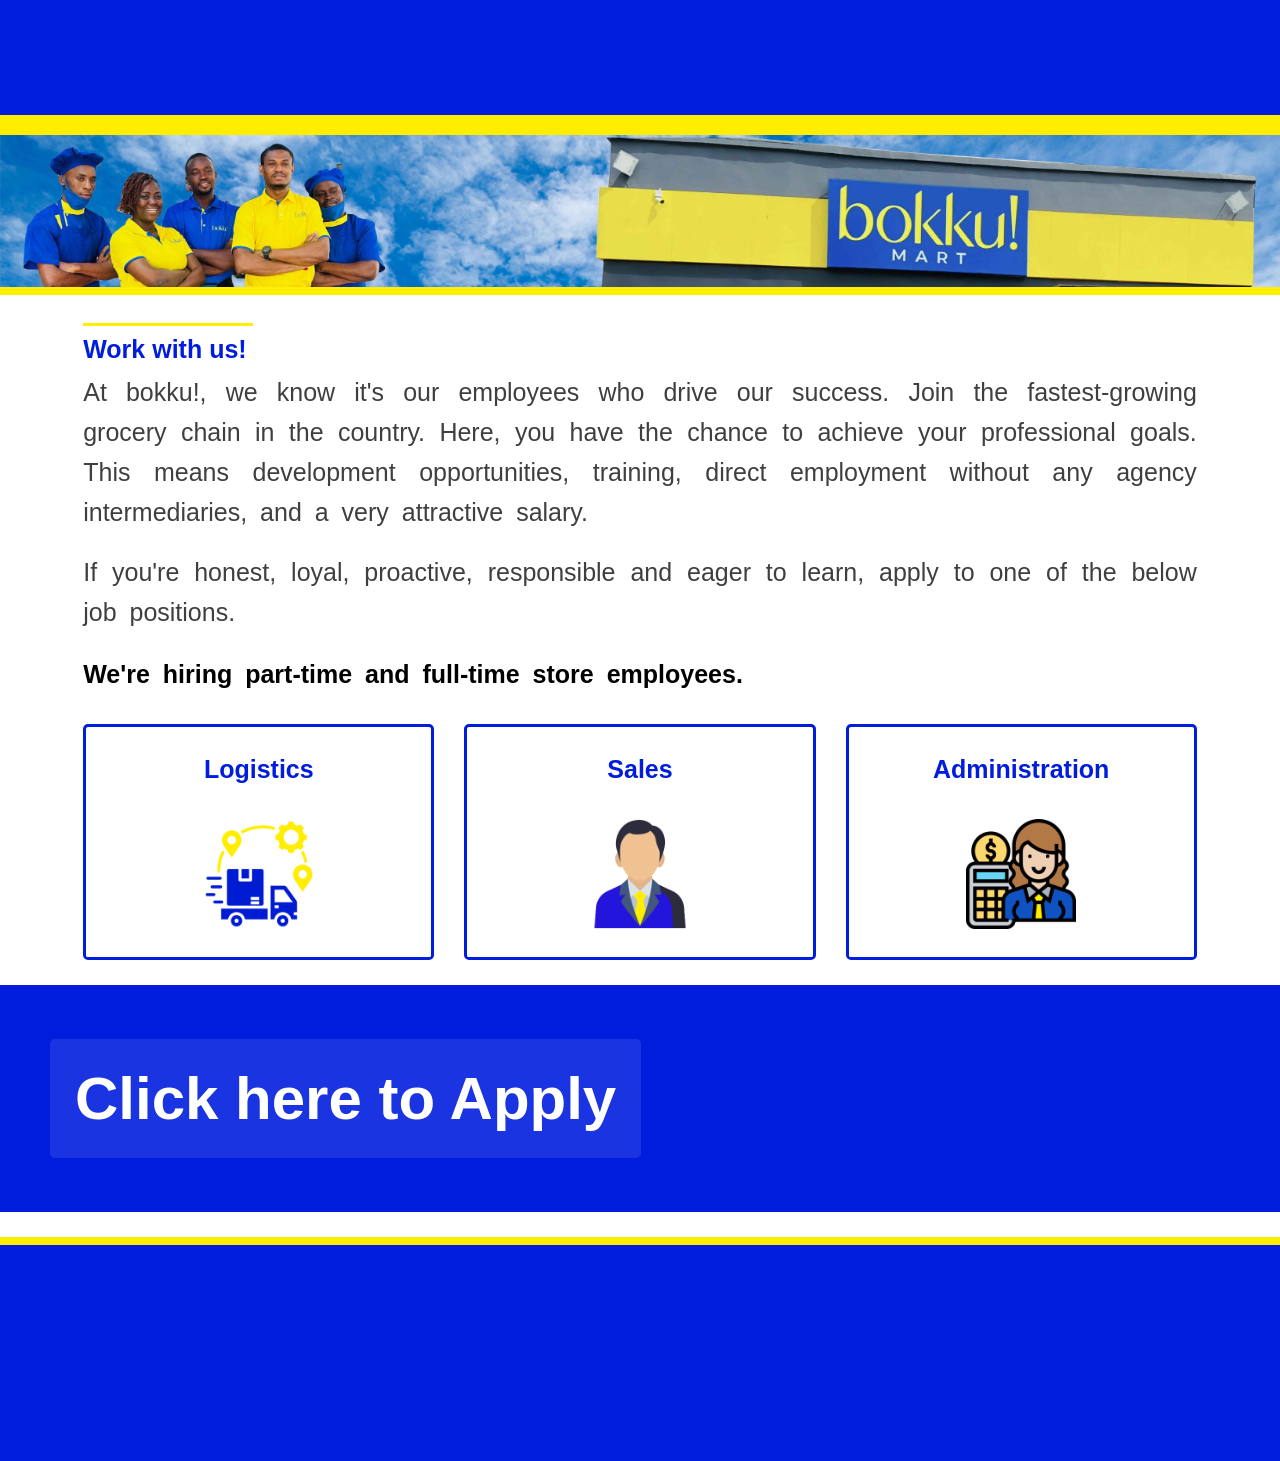
==== html/pages/work-with-us.html @ aa85f62e "fixing errors on work-with-us" ====
<!DOCTYPE html>
<html lang="en">
<head>
    <meta charset="UTF-8">
    <meta name="viewport" content="width=device-width, initial-scale=1.0">

    <title>Work With Us | Bokku Mart</title>

    <!-- Base CSS -->
    <link rel="stylesheet" href="../../css/base/reset.css">
    <link rel="stylesheet" href="../../css/base/variables.css">
    <link rel="stylesheet" href="../../css/base/typography.css">

    <!-- Shared Components CSS -->
    <link rel="stylesheet" href="../../css/components/header.css">
    <link rel="stylesheet" href="../../css/components/footer.css">
    <link rel="stylesheet" href="../../css/components/buttons.css">

    <!-- Page CSS -->
    <link rel="stylesheet" href="../../css/pages/work-with-us.css">
</head>

<body>

    <!-- HEADER -->
    <header id="main-header">
        <!-- 
            Add the same header and navigation HTML
            you used on the homepage.
        -->
    </header>


    <main>
        <section class="work-with-us-page">

            <!-- WORK WITH US BANNER -->
            <section class="work-banner">
                <img src="../../assets/images/work-with-us.jpg" alt="Bokku Mart team and store">
            </section>


            <!-- INTRODUCTION -->
            <section class="work-intro">

                <h1>Work with us!</h1>

                <p>
                    At bokku!, we know it's our employees who drive our success.
                    Join the fastest-growing grocery chain in the country.
                    Here, you have the chance to achieve your professional goals.
                    This means development opportunities, training, direct
                    employment without any agency intermediaries, and a very
                    attractive salary.
                </p>

                <p>
                    If you're honest, loyal, proactive, responsible and eager
                    to learn, apply to one of the below job positions.
                </p>

                <p class="hiring-notice">
                    We're hiring part-time and full-time store employees.
                </p>

            </section>


            
            <!-- JOB CATEGORY CARDS -->
            <section class="job-categories">

                <!-- LOGISTICS -->
                <div class="job-category">

                    <button class="job-category-heading"
                            data-dialog="logistics-dialog">

                        <span>Logistics</span>

                        <img src="../../assets/images/logistics.png"
                            alt="Logistics">

                    </button>

                </div>


                <!-- SALES -->
                <div class="job-category">

                    <button class="job-category-heading"
                            data-dialog="sales-dialog">

                        <span>Sales</span>

                        <img src="../../assets/images/sales.png"
                            alt="Sales">

                    </button>

                </div>


                <!-- ADMINISTRATION -->
                <div class="job-category">

                    <button class="job-category-heading"
                            data-dialog="administration-dialog">

                        <span>Administration</span>

                        <img src="../../assets/images/administration.png"
                            alt="Administration">

                    </button>

                </div>

            </section>


            <!-- LOGISTICS POP-UP -->
            <dialog class="job-dialog" id="logistics-dialog">

                <button class="close-dialog" aria-label="Close">&times;</button>

                <h2>Logistics Jobs</h2>

                <article class="job-position">
                    <h3>Picker</h3>

                    <p>
                        Pick items from inventory for customer orders,
                        ensuring accuracy and timely fulfillment.
                    </p>
                </article>

                <article class="job-position">
                    <h3>Checker</h3>

                    <p>
                        Inspect and verify outgoing shipments to ensure accurate 
                        order fulfillment and proper packaging.
                    </p>
                </article>

                <article class="job-position">
                    <h3>Internal Transport</h3>

                    <p>
                        Handle the internal movement of goods within the facility, 
                        ensuring timely and safe delivery to designated areas.
                    </p>
                </article>

                <article class="job-position">
                    <h3>Driver</h3>

                    <p>
                        Deliver goods to our stores, safe and efficiently.
                    </p>
                </article>

                <article class="job-position">
                    <h3>Order Processor</h3>

                    <p>
                        Handle the processing of store orders, ensuring 
                        efficient and accurate data entry.
                    </p>
                </article>

                <article class="job-position">
                    <h3>Logistic Manager</h3>

                    <p>
                        Plan, coordinate, and oversee logistics operations, including 
                        inventory management, transportation, and supply chain 
                        processes. Ensure the efficient flow of goods, optimize 
                        resources, and maintain compliance with safety and 
                        regulatory standards.
                    </p>
                </article>

                <button type="button" class="dialog-close-button">Close</button>

            </dialog>


            <!-- SALES POP-UP -->
            <dialog class="job-dialog" id="sales-dialog">

                <button class="close-dialog" aria-label="Close">&times;</button>

                <h2>Sales Job Positions</h2>

                <article class="job-position">
                    <h3>Job Position Title</h3>
                    <p>Job description goes here.</p>
                </article>

                <button type="button" class="dialog-close-button">Close</button>

            </dialog>


            <!-- ADMINISTRATION POP-UP -->
            <dialog class="job-dialog" id="administration-dialog">

                <button class="close-dialog" aria-label="Close">&times;</button>

                <h2>Administration Job Positions</h2>

                <article class="job-position">
                    <h3>Job Position Title</h3>
                    <p>Job description goes here.</p>
                </article>

                <button type="button" class="dialog-close-button">Close</button>

            </dialog>



            <!-- APPLY SECTION -->
            <section class="work-apply">

                <a href="#application" class="apply-button">
                    Click here to Apply
                </a>

            </section>

            <hr>

        </section>

    </main>

    <!-- FOOTER -->
    <footer id="main-footer">
        <!--
            Add the same footer HTML
            you used on the homepage.
        -->
    </footer>


    <!-- JAVASCRIPT -->
    <script type="module" src="../../js/shared/navigation.js"></script>
    <script type="module" src="../../js/pages/work-with-us.js"></script>

</body>
</html>
---- css/base/variables.css ----
/* =========================================================
   COLOURS & SHARED VALUES
   Change a colour here and it updates everywhere.
   ========================================================= */
   :root {
     /* Primary Colours */
     --primary-color: #ffffff;
     --secondary-color: #ffee01;
     --accent-color: #0078ff;
 
     /* Background Colours */
     --bg-page: #ffffff;
     --bg-header: #001DDD;
     --bg-footer: #001DDD;

     /* Button Colours */
     --btn-primary: #0078ff;
     --btn-secondary: #125fb8;
     --btn-bg: #ffffff1a;
 
     /* Text Colours */
     --text-primary: #242424;
     --text-secondary: #001DDD;
     --text-accent: #3f3f3f;
     --text-blue: #4055DE;
     --text-black: #1a202c;
 
     /* Casual Colours */
     --black: #000;
     --bg: #f7fafc;
     --border: #d6e4f6;
     
   }
---- css/base/typography.css ----
/* General Styles */
body {
    font-family: Arial, Helvetica, sans-serif;
    background: var(--bg-page);
}

/* HEADINGS */
h1 {
    font-size: 40px;
    font-weight: 700;
    line-height: 1.2;
}

h2 {
    font-size: 32px;
    font-weight: 600;
    line-height: 1.2;
}

h3 {
    font-size: 24px;
    font-weight: 600;
}

/* PARAGRAPHS */
p {
    font-size: 16px;
    font-weight: 400;
}

/* LINKS */
a {
    text-decoration: none;
}
---- css/components/header.css ----
/* HEADER */
#main-header {
    width: 100%;
    height: 15vh;
    position: fixed;
    z-index: 1000;
    background-color: var(--bg-header);
    border-bottom: 20px solid var(--secondary-color);
}

/* NAVBAR */
.navbar {
    display: flex;
    align-items: center;
    justify-content: space-between;
    padding: 15px 5%;
}

/* LOGO */
.logo img {
    width: 200px;
    height: 48px;
    display: block;
    margin-left: -30px;
    margin-top: 5px;
}

/* NAVIGATION LINKS */
.nav-links {
    display: flex;
    align-items: right;
    gap: 55px;
    list-style: none;
}

/* NAVIGATION TEXT */
.nav-links a {
    color: var(--text-secondary);
    text-decoration: none;
    font-size: 20px;
    font-weight: 700;
    transition: color 0.3s ease;
}

/* HOVER EFFECT */
.nav-links a:hover {
    color: var(--secondary-color);
}

.nav-links a.active {
    border-bottom: 2px solid var(--primary-color);
    padding-bottom: 8px;
}

/* LANGUAGE ICON */
.language-icon i {
    color: var(--secondary-color);
    font-size: 30px;
    text-decoration: none;
    margin-right: -10px;
}
---- css/components/footer.css ----
/* FOOTER */
#main-footer {
    width: 100%;
    height: 24vh;
    display: flex;
    flex-direction: column;
    align-items: center;
    text-align: center;
    padding: 20px 0;
    gap: 10px;
    background: var(--bg-footer);
    color: var(--primary-color);
}

#main-footer h2 {
    font-size: 25px;
    font-weight: 500;
    color: var(--secondary-color);
}

.social-links a i {
    color: var(--primary-color);
    font-size: 22px;
    padding: 10px 10px;
}

#main-footer p {
    margin-top: 10px;
    font-size: 18px;
}
---- css/pages/work-with-us.css ----
/* ========================================
    MAIN SECTION
======================================== */

main{
    width: 100%;
    min-height: 100vh;
    padding-top: 15vh;
}

/* =====================================
   WORK WITH US PAGE
===================================== */

.work-with-us-page {
    width: 100%;
    background: var(--primary-color);
    color: var(--text-primary);
}


/* =====================================
   BANNER
===================================== */

.work-banner {
    width: 100%;
    height: auto;
    overflow: hidden;
    border-bottom: 8px solid var(--secondary-color);
}

.work-banner img {
    display: block;
    width: 100%;
    height: auto;
    object-fit: contain;
}


/* =====================================
   INTRODUCTION
===================================== */

.work-intro {
    width: 87%;
    margin: 28px auto 30px;
}

.work-intro h1 {
    display: inline-block;
    min-width: 170px;
    color: var(--text-secondary);
    font-size: 25px;
    font-weight: 700;
    border-top: 3px solid var(--secondary-color);
    padding-top: 8px;
    margin-bottom: 8px;
}

.work-intro p {
    font-size: 25px;
    color: var(--text-accent);
    word-spacing: 6px;
    line-height: 1.6;
    text-align: justify;
    margin-bottom: 20px;
}

.work-intro .hiring-notice {
    color: var(--black);
    font-weight: 700;
    margin-top: 22px;
    margin-bottom: 28px;
}

/* =====================================
   JOB CATEGORY 
===================================== */

.job-categories {
    width: 87%;
    margin: 0 auto 14px;
    display: grid;
    grid-template-columns: repeat(3, 1fr);
    gap: 30px;
    align-items: start;
}

.job-category {
    width: 100%;
    border: 3px solid var(--text-secondary);
    border-radius: 5px;
    background-color: var(--primary-color);
    overflow: hidden;
}

.job-category-heading {
    width: 100%;
    min-height: 220px;
    padding: 18px 12px;
    margin-top: 10px;

    display: flex;
    flex-direction: column;
    align-items: center;
    justify-content: flex-start;
    gap: 15px;

    border: none;
    background: var(--primary-color);

    cursor: pointer;

    color: var(--text-secondary);
    font-size: 25px;
    font-weight: 700;
    text-align: center;
}

/* Category images */

.job-category-heading img {
    width: 160px;
    height: 110px;
    object-fit: contain;
    display: block;
    margin-top: 20px;
}

/* =====================================
   JOB POPUP
===================================== */

.job-dialog {
    position: fixed;
    width: 90%;
    max-width: 650px;
    max-height: 80vh;
    padding: 22px 24px 18px;
    margin: auto;
    border: none;
    border-radius: 8px;

    background-color: var(--primary-color);
    color: var(--text-accent);

    overflow-y: auto;
}

/* Dark background behind popup */

.job-dialog::backdrop {
    background-color: rgba(0, 0, 0, 0.6);
}

/* Popup heading */

.job-dialog h2 {
    color: var(--text-black);
    font-size: 25px;
    font-weight: 700;
    margin: 0 0 26px;
}

/* Top-right X button */

.close-dialog {
    position: absolute;
    top: 12px;
    right: 16px;
    border: none;
    background: none;
    color: var(--text-black);
    font-size: 30px;
    line-height: 1;
    cursor: pointer;
}

/* =====================================
   JOB POSITION CARDS
===================================== */

.job-position {
    padding: 15px;
    margin-bottom: 12px;
    border: 2px solid var(--border);
    border-radius: 8px;
    background: var(--bg);
}

.job-position h3 {
    color: var(--text-secondary);
    font-size: 20px;
    font-weight: 700;
    margin: 0 0 10px;
}

.job-position p {
    color: var(--text-black);
    font-size: 20px;
    line-height: 1.5;
    margin: 0;
}

/* =====================================
   BOTTOM CLOSE BUTTON
===================================== */

.dialog-close-button {
    width: 100%;
    padding: 11px;

    margin-top: 17px;

    border: none;
    border-radius: 5px;

    background: #3285cf;
    color: #ffffff;

    font-size: 16px;
    font-weight: 700;

    cursor: pointer;
}

/* Hover effect */

.dialog-close-button:hover {
    background-color: #246eaf;
}

/* =====================================
   APPLY SECTION
===================================== */

.work-apply {
    width: 100%;
    height: 28vh;
    padding: 30px;
    margin-top: 25px;
    display: flex;
    align-items: center;
    justify-content: flex-start;
    background: var(--text-secondary);
    border-bottom: 25px solid var(--primary-color);
}

.apply-button {
    display: inline-block;
    padding: 25px;
    border-radius: 5px;
    margin-left: 20px;
    background: var(--btn-bg);
    color: var(--primary-color);
    font-size: 60px;
    font-weight: 700;
    text-decoration: none;
}

.apply-button:hover {
    text-decoration: underline;
}

hr {
    width: 100%;
    height: 8px;
    border: none;
    background: var(--secondary-color);
}
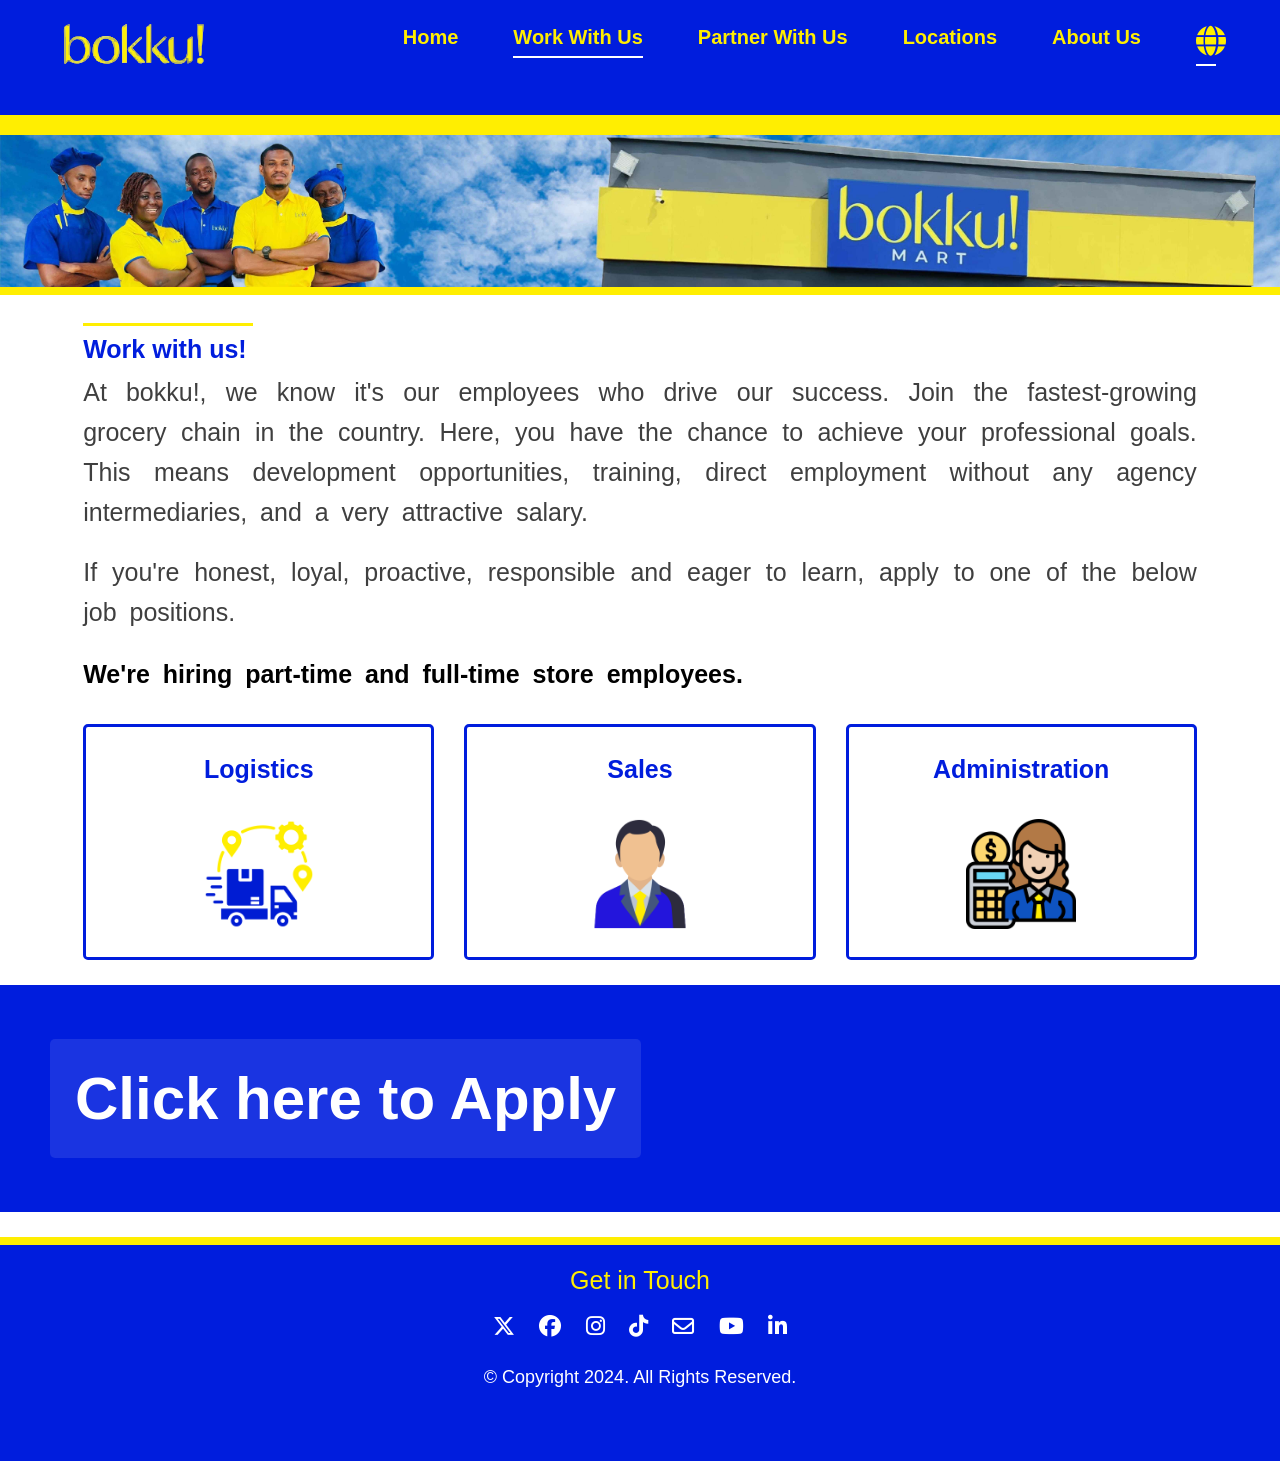
==== commit 879f053f: "feat: add Work With Us page and shared navigation Fix homepage hero slider carousel functionality Ad" ====
--- a/html/pages/work-with-us.html
+++ b/html/pages/work-with-us.html
@@ -19,6 +19,9 @@
 
     <!-- Page CSS -->
     <link rel="stylesheet" href="../../css/pages/work-with-us.css">
+
+    <!-- Font Awesome -->
+    <link rel="stylesheet" href="https://cdnjs.cloudflare.com/ajax/libs/font-awesome/6.7.2/css/all.min.css">
 </head>
 
 <body>
@@ -124,67 +127,75 @@
             <!-- LOGISTICS POP-UP -->
             <dialog class="job-dialog" id="logistics-dialog">
 
-                <button class="close-dialog" aria-label="Close">&times;</button>
-
-                <h2>Logistics Jobs</h2>
-
-                <article class="job-position">
-                    <h3>Picker</h3>
-
-                    <p>
-                        Pick items from inventory for customer orders,
-                        ensuring accuracy and timely fulfillment.
-                    </p>
-                </article>
-
-                <article class="job-position">
-                    <h3>Checker</h3>
-
-                    <p>
-                        Inspect and verify outgoing shipments to ensure accurate 
-                        order fulfillment and proper packaging.
-                    </p>
-                </article>
-
-                <article class="job-position">
-                    <h3>Internal Transport</h3>
-
-                    <p>
-                        Handle the internal movement of goods within the facility, 
-                        ensuring timely and safe delivery to designated areas.
-                    </p>
-                </article>
-
-                <article class="job-position">
-                    <h3>Driver</h3>
-
-                    <p>
-                        Deliver goods to our stores, safe and efficiently.
-                    </p>
-                </article>
-
-                <article class="job-position">
-                    <h3>Order Processor</h3>
-
-                    <p>
-                        Handle the processing of store orders, ensuring 
-                        efficient and accurate data entry.
-                    </p>
-                </article>
-
-                <article class="job-position">
-                    <h3>Logistic Manager</h3>
-
-                    <p>
-                        Plan, coordinate, and oversee logistics operations, including 
-                        inventory management, transportation, and supply chain 
-                        processes. Ensure the efficient flow of goods, optimize 
-                        resources, and maintain compliance with safety and 
-                        regulatory standards.
-                    </p>
-                </article>
-
-                <button type="button" class="dialog-close-button">Close</button>
+                <div class="job-dialog-heading">
+
+                    <button class="close-dialog" aria-label="Close">&times;</button>
+
+                    <h2>Logistics Jobs</h2>
+
+                </div>
+
+                <div class="job-dialog-body">
+
+                    <article class="job-position">
+                        <h3>Picker</h3>
+
+                        <p>
+                            Pick items from inventory for customer orders,
+                            ensuring accuracy and timely fulfillment.
+                        </p>
+                    </article>
+
+                    <article class="job-position">
+                        <h3>Checker</h3>
+
+                        <p>
+                            Inspect and verify outgoing shipments to ensure accurate 
+                            order fulfillment and proper packaging.
+                        </p>
+                    </article>
+
+                    <article class="job-position">
+                        <h3>Internal Transport</h3>
+
+                        <p>
+                            Handle the internal movement of goods within the facility, 
+                            ensuring timely and safe delivery to designated areas.
+                        </p>
+                    </article>
+
+                    <article class="job-position">
+                        <h3>Driver</h3>
+
+                        <p>
+                            Deliver goods to our stores, safe and efficiently.
+                        </p>
+                    </article>
+
+                    <article class="job-position">
+                        <h3>Order Processor</h3>
+
+                        <p>
+                            Handle the processing of store orders, ensuring 
+                            efficient and accurate data entry.
+                        </p>
+                    </article>
+
+                    <article class="job-position">
+                        <h3>Logistic Manager</h3>
+
+                        <p>
+                            Plan, coordinate, and oversee logistics operations, including 
+                            inventory management, transportation, and supply chain 
+                            processes. Ensure the efficient flow of goods, optimize 
+                            resources, and maintain compliance with safety and 
+                            regulatory standards.
+                        </p>
+                    </article>
+
+                    <button type="button" class="dialog-close-button">Close</button>
+
+                </div>
 
             </dialog>
 
@@ -192,14 +203,63 @@
             <!-- SALES POP-UP -->
             <dialog class="job-dialog" id="sales-dialog">
 
-                <button class="close-dialog" aria-label="Close">&times;</button>
-
-                <h2>Sales Job Positions</h2>
-
-                <article class="job-position">
-                    <h3>Job Position Title</h3>
-                    <p>Job description goes here.</p>
-                </article>
+                <div class="job-dialog-heading">
+
+                    <button class="close-dialog" aria-label="Close">&times;</button>
+
+                    <h2>Sales Jobs</h2>
+
+                </div>
+
+                <div class="job-dialog-body"></div>
+
+                    <article class="job-position">
+                        <h3>Baker</h3>
+                        <p>
+                            Craft and bake various goods, 
+                            maintaining high standards of quality and freshness.
+                        </p>
+                    </article>
+
+                    <article class="job-position">
+                        <h3>Sales Associate</h3>
+                        <p>
+                            Provide exceptional customer service, assist in 
+                            sales transactions, and maintain store displays.
+                        </p>
+                    </article>
+
+                    <article class="job-position">
+                        <h3>Assistant Supervisor</h3>
+                        <p>
+                            Support supervisors in managing 
+                            daily operations and ensuring smooth workflows.
+                        </p>
+                    </article>
+
+                    <article class="job-position">
+                        <h3>Supervisor</h3>
+                        <p>
+                            Supervise sales teams to meet targets 
+                            while ensuring a positive customer experience.
+                        </p>
+                    </article>
+
+                    <article class="job-position">
+                        <h3>Area Manager</h3>
+                        <p>Oversee multiple locations, ensuring sales targets 
+                            are met and operations are consistent.
+                        </p>
+                    </article>
+
+                    <article class="job-position">
+                        <h3>Sales Manager</h3>
+                        <p>Develop sales strategies, manage teams, 
+                            and drive revenue growth for the business.
+                        </p>
+                    </article>
+
+                </div>
 
                 <button type="button" class="dialog-close-button">Close</button>
 
@@ -209,14 +269,74 @@
             <!-- ADMINISTRATION POP-UP -->
             <dialog class="job-dialog" id="administration-dialog">
 
-                <button class="close-dialog" aria-label="Close">&times;</button>
-
-                <h2>Administration Job Positions</h2>
-
-                <article class="job-position">
-                    <h3>Job Position Title</h3>
-                    <p>Job description goes here.</p>
-                </article>
+                <div class="job-dialog-heading">
+
+                    <button class="close-dialog" aria-label="Close">&times;</button>
+
+                    <h2>Administratiion Jobs</h2>
+
+                </div>
+
+                <div class="job-dialog-body">
+
+                    <article class="job-position">
+                        <h3>Inventory Analyst</h3>
+                        <p>
+                            Analyze inventory levels and trends to 
+                            optimize stock management and reduce waste.
+                        </p>
+                    </article>
+
+                    <article class="job-position">
+                        <h3>Accountant</h3>
+                        <p>
+                            Handle financial records, manage budgets, 
+                            and ensure compliance with financial regulations.
+                        </p>
+                    </article>
+
+                    <article class="job-position">
+                        <h3>Site Finder</h3>
+                        <p>
+                            Identify and evaluate potential sites 
+                            for business expansion or project development.
+                        </p>
+                    </article>
+
+                    <article class="job-position">
+                        <h3>Construction Officer</h3>
+                        <p>
+                            Oversee construction projects, 
+                            ensuring compliance with safety and quality standards.
+                        </p>
+                    </article>
+
+                    <article class="job-position">
+                        <h3>Expansion Manager</h3>
+                        <p>
+                            Identify opportunities for business growth, manage 
+                            expansion projects, and ensure strategic goals are met.
+                        </p>
+                    </article>
+
+                    <article class="job-position">
+                        <h3>Finance & Admin Manager</h3>
+                        <p>
+                            Lead financial planning and administrative 
+                            operations to ensure organizational efficiency.
+                        </p>
+                    </article>
+
+                    <article class="job-position">
+                        <h3>Treasurer</h3>
+                        <p>
+                            Manage the organisation's financial resources, 
+                            oversee budgeting, track expenditures, and ensure compliance with 
+                            financial regulations and reporting requirements.
+                        </p>
+                    </article>
+
+                </div>
 
                 <button type="button" class="dialog-close-button">Close</button>
 
--- a/css/base/variables.css
+++ b/css/base/variables.css
@@ -17,6 +17,7 @@
      --btn-primary: #0078ff;
      --btn-secondary: #125fb8;
      --btn-bg: #ffffff1a;
+     --btn-close: #3285cf;
  
      /* Text Colours */
      --text-primary: #242424;
--- a/css/components/header.css
+++ b/css/components/header.css
@@ -36,21 +36,18 @@
 
 /* NAVIGATION TEXT */
 .nav-links a {
-    color: var(--text-secondary);
+    color: var(--secondary-color);
     text-decoration: none;
     font-size: 20px;
     font-weight: 700;
+    padding-bottom: 8px;
+    border-bottom: 2px solid transparent;
     transition: color 0.3s ease;
 }
 
-/* HOVER EFFECT */
-.nav-links a:hover {
-    color: var(--secondary-color);
-}
 
 .nav-links a.active {
     border-bottom: 2px solid var(--primary-color);
-    padding-bottom: 8px;
 }
 
 /* LANGUAGE ICON */
--- a/css/pages/work-with-us.css
+++ b/css/pages/work-with-us.css
@@ -137,7 +137,7 @@
     width: 90%;
     max-width: 650px;
     max-height: 80vh;
-    padding: 22px 24px 18px;
+    padding: 0 35px 18px 24px;
     margin: auto;
     border: none;
     border-radius: 8px;
@@ -156,11 +156,18 @@
 
 /* Popup heading */
 
-.job-dialog h2 {
+.job-dialog-heading {
+    position: fixed;
+    background: var(--primary-color);
+    width: 38%;
+    height: 10vh;
+}
+
+.job-dialog-heading h2 {
     color: var(--text-black);
     font-size: 25px;
     font-weight: 700;
-    margin: 0 0 26px;
+    margin: 18px 0 26px;
 }
 
 /* Top-right X button */
@@ -175,6 +182,14 @@
     font-size: 30px;
     line-height: 1;
     cursor: pointer;
+}
+
+/* =====================================
+   JOB-DIALOG-BODY
+===================================== */
+
+.job-dialog-body {
+    margin-top: 80px;
 }
 
 /* =====================================
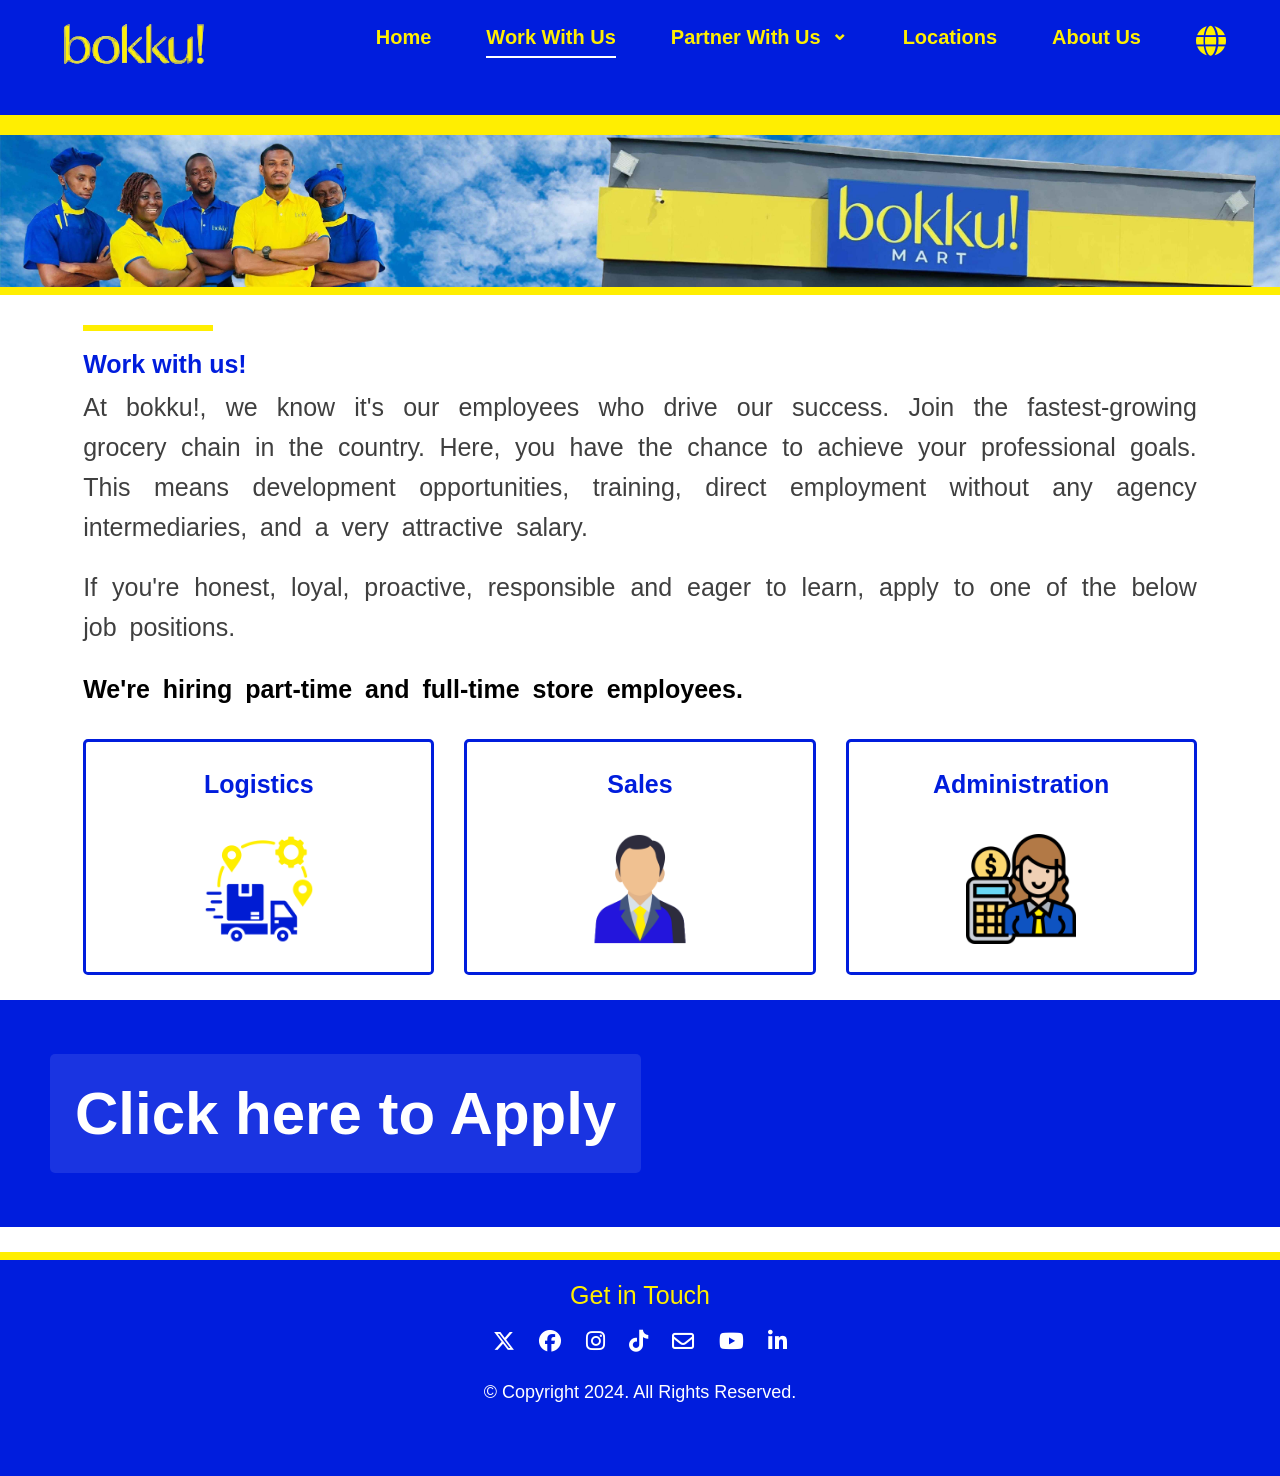
==== commit 18c6d606: "feat: add Suppliers page and FAQ accordion Create Suppliers page with introductory content and store" ====
--- a/html/pages/work-with-us.html
+++ b/html/pages/work-with-us.html
@@ -36,6 +36,7 @@
 
 
     <main>
+        
         <section class="work-with-us-page">
 
             <!-- WORK WITH US BANNER -->
@@ -46,6 +47,8 @@
 
             <!-- INTRODUCTION -->
             <section class="work-intro">
+
+                <div class="section-line"></div>
 
                 <h1>Work with us!</h1>
 
--- a/css/base/variables.css
+++ b/css/base/variables.css
@@ -12,6 +12,7 @@
      --bg-page: #ffffff;
      --bg-header: #001DDD;
      --bg-footer: #001DDD;
+     --bg-text: #E2E8F0;
 
      /* Button Colours */
      --btn-primary: #0078ff;
@@ -25,6 +26,7 @@
      --text-accent: #3f3f3f;
      --text-blue: #4055DE;
      --text-black: #1a202c;
+     --text-gray: #2D3748;
  
      /* Casual Colours */
      --black: #000;
--- a/css/components/header.css
+++ b/css/components/header.css
@@ -57,3 +57,88 @@
     text-decoration: none;
     margin-right: -10px;
 }
+
+
+/* ========================================
+   PARTNER WITH US DROPDOWN
+======================================== */
+
+.nav-links .dropdown {
+    position: relative;
+}
+
+/* Dropdown toggle button */
+.dropdown-toggle {
+    display: flex;
+    align-items: center;
+    gap: 10px;
+
+    padding: 0;
+    border: none;
+    background: none;
+
+    color: var(--secondary-color);
+    font-family: inherit;
+    font-size: 20px;
+    font-weight: 700;
+
+    cursor: pointer;
+}
+
+.dropdown-toggle:hover {
+    border-bottom: 2px solid var(--secondary-color);
+}
+
+/* Dropdown arrow */
+.dropdown-arrow {
+    font-size: 20px;
+    margin-top: -10px;
+}
+
+/* Dropdown menu */
+.dropdown-menu {
+    position: absolute;
+    top: 100%;
+    left: 50%;
+    transform: translateX(-50%);
+
+    display: none;
+    min-width: 280px;
+
+    padding: 8px 0;
+    margin: 0;
+
+    list-style: none;
+    background-color: white;
+
+    border-radius: 10px;
+    box-shadow: 0 4px 10px rgba(0, 0, 0, 0.15);
+
+    z-index: 1001;
+}
+
+/* Dropdown links */
+.dropdown-menu li a {
+    display: block;
+    padding: 12px 18px;
+
+    color: var(--text-secondary);
+    font-size: 20px;
+    font-weight: 700;
+    text-align: center;
+
+    text-decoration: none;
+    white-space: nowrap;
+}
+
+/* Dropdown link hover */
+.dropdown-menu li a:hover {
+    text-decoration: underline;
+}
+
+/* Show dropdown on hover or keyboard focus */
+.dropdown:hover .dropdown-menu,
+.dropdown:focus-within .dropdown-menu {
+    display: block;
+}
+
--- a/css/pages/work-with-us.css
+++ b/css/pages/work-with-us.css
@@ -45,6 +45,13 @@
 .work-intro {
     width: 87%;
     margin: 28px auto 30px;
+}
+
+.section-line {
+    width: 130px;
+    height: 6px;
+    background-color: var(--secondary-color);
+    margin: 30px 0 10px 0;
 }
 
 .work-intro h1 {
@@ -53,7 +60,6 @@
     color: var(--text-secondary);
     font-size: 25px;
     font-weight: 700;
-    border-top: 3px solid var(--secondary-color);
     padding-top: 8px;
     margin-bottom: 8px;
 }
